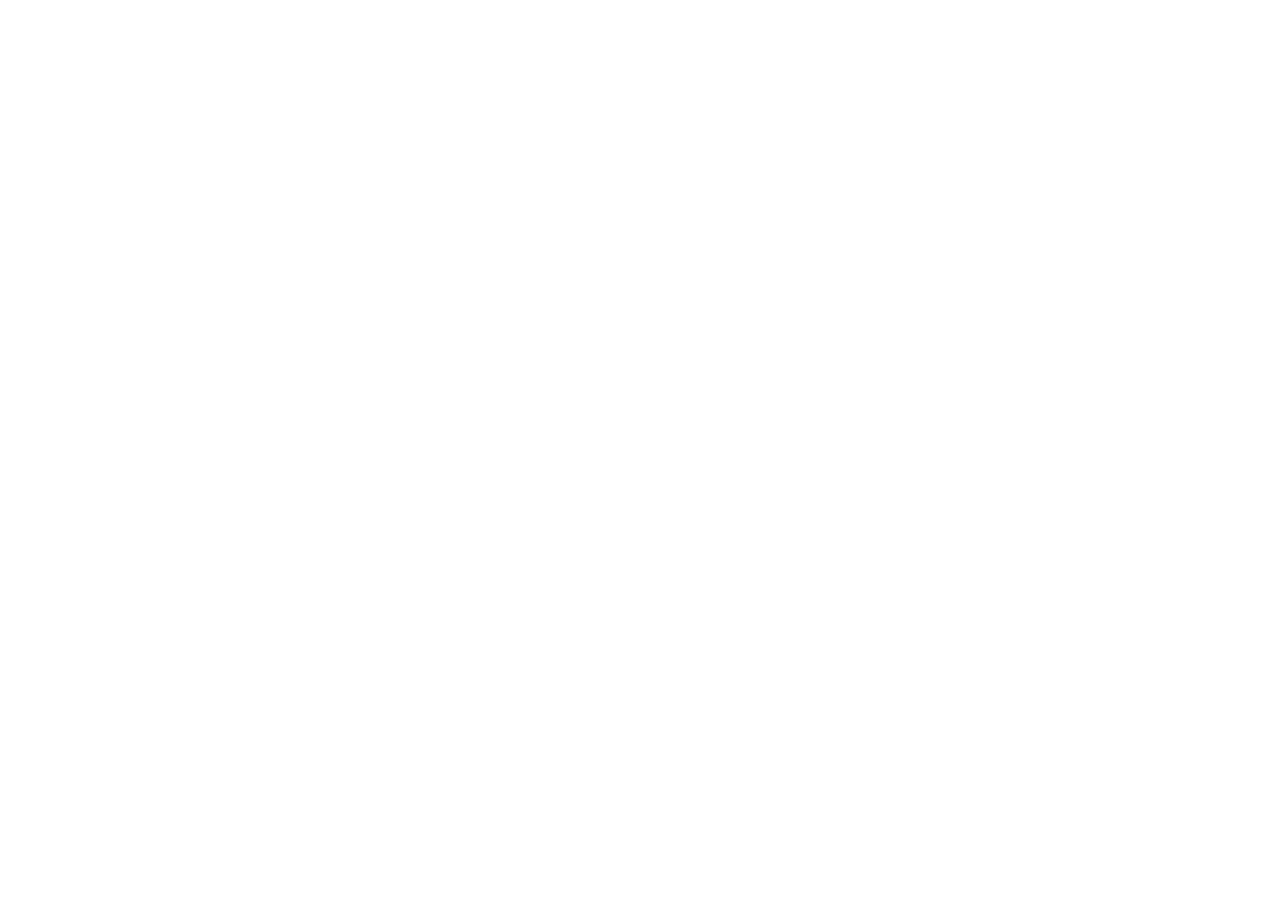
==== index.html @ 78f70e67 "projeto social" ====
<!DOCTYPE html>
<html lang="pt-br">
<head>
    <meta charset="UTF-8">
    <meta name="viewport" content="width=device-width, initial-scale=1.0">
    <title>Projeto Redes Sociais</title>
</head>
<body>
    
</body>
</html>
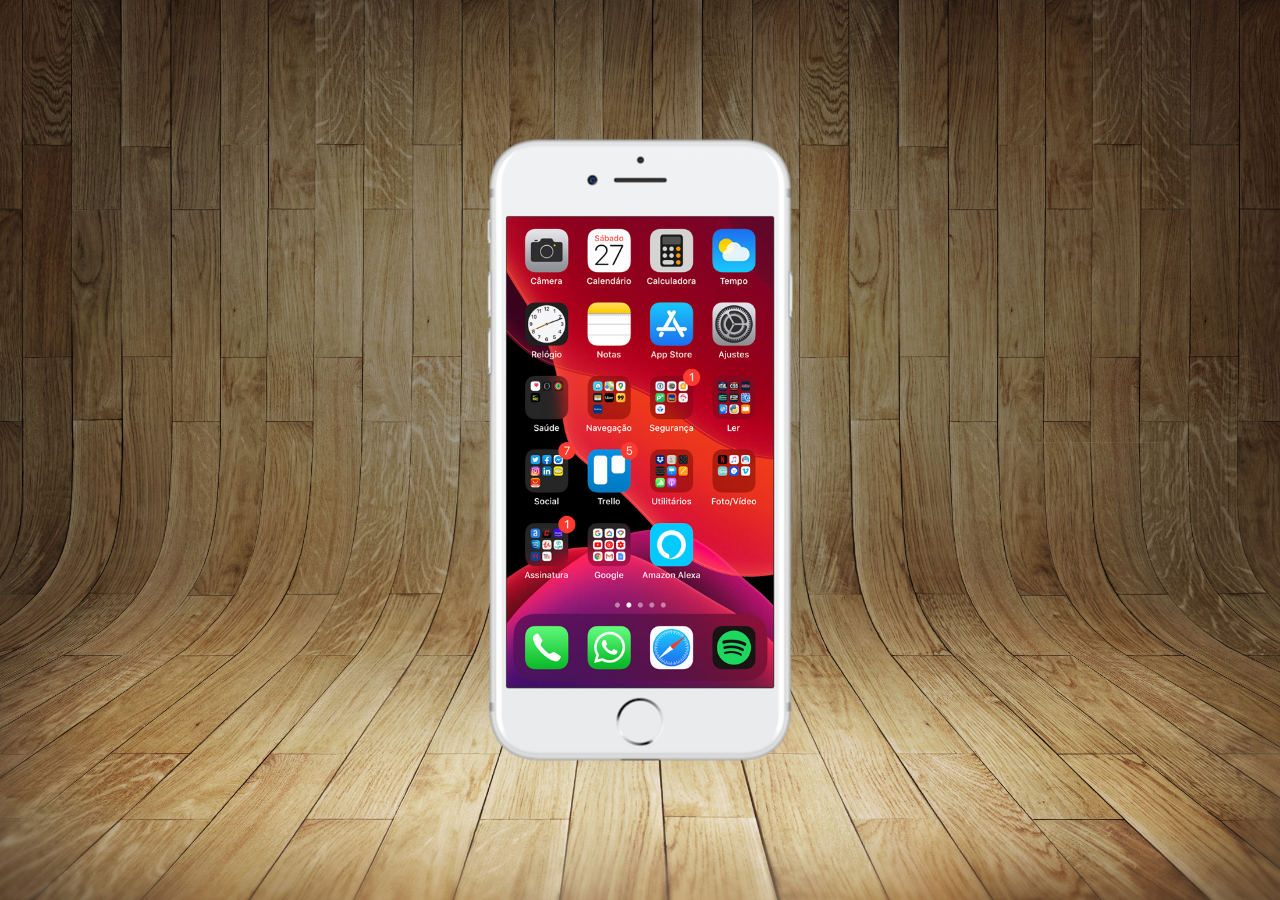
==== commit 986ad44d: "criei a tela home" ====
--- a/index.html
+++ b/index.html
@@ -3,9 +3,18 @@
 <head>
     <meta charset="UTF-8">
     <meta name="viewport" content="width=device-width, initial-scale=1.0">
+    <link rel="stylesheet" href="style.css">
+    <link rel="shortcut icon" href="favicon.ico" type="image/x-icon">
     <title>Projeto Redes Sociais</title>
 </head>
 <body>
-    
+    <main>
+        <section id="telefone">
+            <iframe src="home.html" name="tela" frameborder="0" id="tela"></iframe>
+        </section>
+        <section id="redessociais">
+
+        </section>
+    </main>
 </body>
 </html>--- a/style.css
+++ b/style.css
@@ -0,0 +1,39 @@
+@charset "UTF-8";
+
+*{
+    margin: 0;
+    padding: 0;
+    box-sizing: border-box;
+    font-family: Arial, Helvetica, sans-serif;
+}
+
+html body{
+    height: 100vh;
+    width: 100vw;
+    background-color: #000;
+}
+body{
+    background: url('imagens/fundo-madeira.jpg') no-repeat top center;
+    background-size: cover;
+}
+main{
+    height: 100vh;
+    position: relative;
+}
+section#telefone{
+    height: 627px;
+    width: 311px;
+    position: absolute;
+    top: 50%;
+    left: 50%;
+    transform: translate(-50%, -50%);
+    background: url('imagens/frame-iphone.png') no-repeat;
+    
+}
+iframe#tela{
+    position: relative;
+    left: 22px;
+    top: 80px;
+    width: 267px;
+    height: 471px;
+}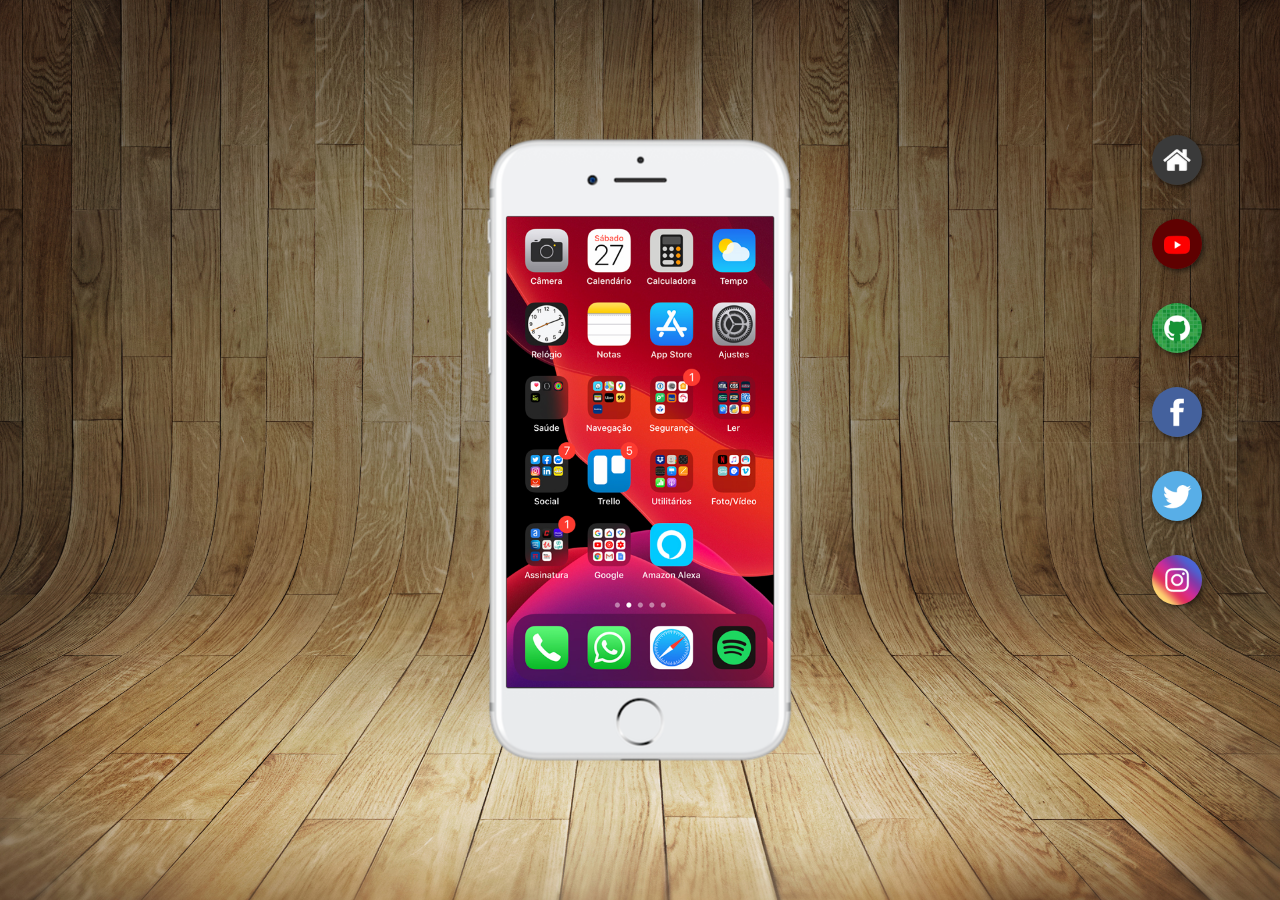
==== commit 55f0f2d6: "projeto rede social concluido" ====
--- a/index.html
+++ b/index.html
@@ -13,7 +13,12 @@
             <iframe src="home.html" name="tela" frameborder="0" id="tela"></iframe>
         </section>
         <section id="redessociais">
-
+            <a href="home.html" target="tela"><img src="imagens/logo-home.jpg" alt="link logo home"></a>
+            <a href="youtube.html" target="tela"> <img src="imagens/logo-youtube.jpg" alt="link logo do youtube"></a>
+            <a href="github.html" target="tela"><img src="imagens/logo-github.jpg"link github"></a>
+            <a href="facebook.html" target="tela"><img src="imagens/logo-facebook.jpg" alt="logo link facebook"></a>
+            <a href="" target="tela"><img src="imagens/logo-twitter.jpg" alt="logo link twitter"></a>
+            <a href="instagram.html" target="tela"><img src="imagens/logo-instagram.jpg" alt="logo link logo-instagram"></a>
         </section>
     </main>
 </body>
--- a/style.css
+++ b/style.css
@@ -11,6 +11,7 @@
     height: 100vh;
     width: 100vw;
     background-color: #000;
+    
 }
 body{
     background: url('imagens/fundo-madeira.jpg') no-repeat top center;
@@ -36,4 +37,25 @@
     top: 80px;
     width: 267px;
     height: 471px;
+    overflow: hidden;
+}
+#redessociais{
+    display: flex;
+    flex-direction: column;
+    position: absolute;
+    left: 90%;
+    gap: 30px;
+    top: 15vh;
+}
+#redessociais img{
+    width: 50px;
+    height: 50px;
+    border-radius: 50%;
+    box-shadow: 2px 2px 5px rgba(0, 0, 0, 0.603);
+}
+#redessociais img:hover{
+    border: 2px solid #ffffff9d;
+    transform: translate(-1px, -2px);
+    transition: transform 0.3s ease-in-out, box-shadow 0.3s ease-in-out, border 0.1s ease-in-out;
+    box-shadow: 5px 5px 10px #000;
 }